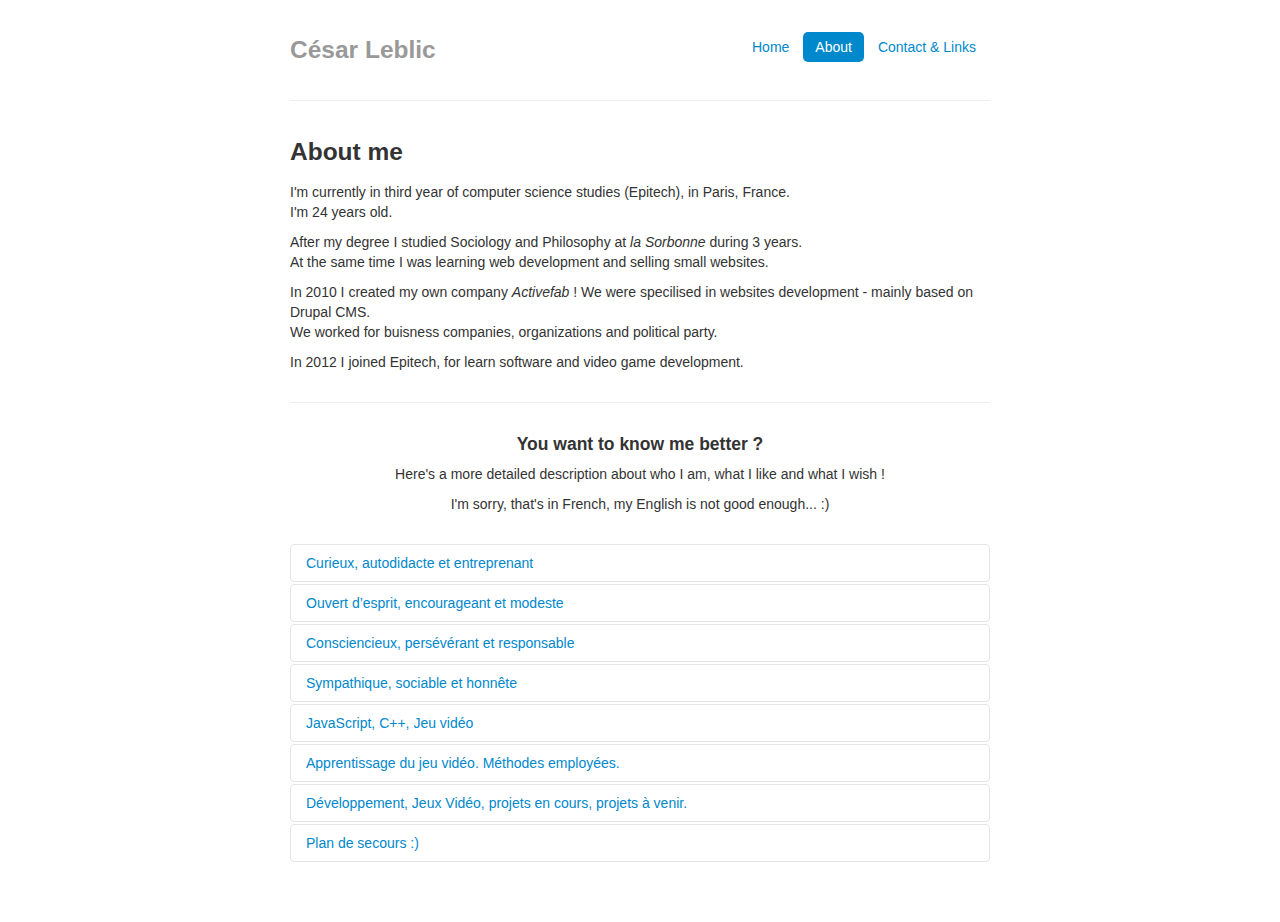
==== about.html @ ac2e1c24 "analytics added" ====
<!DOCTYPE html>
<!--[if lt IE 7]>      <html class="no-js lt-ie9 lt-ie8 lt-ie7"> <![endif]-->
<!--[if IE 7]>         <html class="no-js lt-ie9 lt-ie8"> <![endif]-->
<!--[if IE 8]>         <html class="no-js lt-ie9"> <![endif]-->
<!--[if gt IE 8]><!--> <html class="no-js"> <!--<![endif]-->
    <head>
        <meta charset="utf-8">
        <meta http-equiv="X-UA-Compatible" content="IE=edge,chrome=1">
        <title>César Leblic | about</title>
        <meta name="description" content="César Leblic, developer. Student at Epitech Paris. Specilizes in video game development.">
        <meta name="viewport" content="width=device-width">

        <link rel="stylesheet" href="css/bootstrap.min.css">
	<style type="text/css">
	  body {
          padding-top: 20px;
          padding-bottom: 40px;
	  }

	  /* Custom container */
	  .container-narrow {
          margin: 0 auto;
          max-width: 700px;
	  }
	  .container-narrow > hr {
  margin: 30px 0;
  }

  /* Main marketing message and sign up button */
  .jumbotron {
  margin: 60px 0;
  text-align: center;
  }
  .jumbotron h1 {
  font-size: 72px;
  line-height: 1;
  }
  .jumbotron .btn {
  font-size: 21px;
  padding: 14px 24px;
  }

  /* Supporting marketing content */
  .marketing {
  margin: 60px 0;
  }
  .marketing p + h4 {
  margin-top: 28px;
  }
</style>
<link rel="stylesheet" href="css/bootstrap-responsive.min.css">
<link rel="stylesheet" href="css/main.css">

<script src="js/vendor/modernizr-2.6.2-respond-1.1.0.min.js"></script>
</head>
<body>
        <!--[if lt IE 7]>
            <p class="chromeframe">You are using an <strong>outdated</strong> browser. Please <a href="http://browsehappy.com/">upgrade your browser</a> or <a href="http://www.google.com/chromeframe/?redirect=true">activate Google Chrome Frame</a> to improve your experience.</p>
        <![endif]-->

	<div class="container-narrow">

	  <div class="masthead">
            <ul class="nav nav-pills pull-right">
              <li><a href="./index.html">Home</a></li>
              <li class="active"><a href="about.html">About</a></li>
              <li><a href="./contact.html">Contact & Links</a></li>
            </ul>
            <h3 class="muted">César Leblic</h3>
	  </div>

	  <hr>

	  <div class="main">
            <article>
	      <header>
		<h3>About me</h3>
	      </header>
              <section>
		<p>
		  I'm currently in third year of computer science studies (Epitech), in Paris, France. <br/>
		  I'm 24 years old.
		</p>
		<p>
		  After my degree I studied Sociology and Philosophy at <i>la Sorbonne</i> during 3 years.<br/>
		  At the same time I was learning web development and selling small websites.
		</p>
		<p>
		  In 2010 I created my own company <i>Activefab</i> ! We were specilised in websites development - mainly based on Drupal CMS.<br/>
		  We worked for buisness companies, organizations and political party.
		</p>
		<p>
		  In 2012 I joined Epitech, for learn software and video game development.<br/>
		</p>
	      </section>
            </article>
	  </div>
	  <hr>
	  <div class="text-center">
	    <h4>You want to know me better ?</h4>
	    <p>Here's a more detailed description about who I am, what I like and what I wish !</p>
	    <p>I'm sorry, that's in French, my English is not good enough... :)</p>
	    <br/>
	  </div>
	  <div class="accordion">
	    <div class="accordion-group">
	      <div class="accordion-heading">
		<a class="accordion-toggle" data-toggle="collapse" data-parent="#accordion2" href="#collapseOne">
		  Curieux, autodidacte et entreprenant
		</a>
	      </div>
	      <div id="collapseOne" class="accordion-body collapse">
		<div class="accordion-inner">
		  <p>J'ai monté mon entreprise en septembre 2010, Activefab, une SARL spécialisée dans le développement web. Je m'étais auparavant formé au métier, en parallèle de mes études de philosophie à la Sorbonne.</p>
		  <p>J'ai acquis mon savoir-faire technique, commercial et rédactionnel de manière indépendante et au fil de mes expériences professionnelles.</p>
		  <p>Un peu moins de deux ans plus tard, j'ai décidé de renforcer ma formation technique en intégrant un cursus à l'Epitech, tout en continuant mon activité à temps partielle.</p>
		  <p>Ces différentes décisions s'inscrivent dans une dynamique autodidactique, motivée par une constante curiosité ainsi qu'un désir grandissant d'élargir mon champ de connaissance et mon savoir-faire.</p>
		  <p>Mon expérience professionnelle, en plus de m'introduire aux réalités du monde du travail, m'a permis d'acquérir une certaine constance dans mon activité ainsi qu’une grande rigueur et exigence personnelle.</p>
		  <p>D'un autre cote, l'Epitech a renforcé mes qualités techniques en apportant à mon savoir-faire, acquis jusque-là de manière autodidacte, les connaissances théoriques et méthodologiques nécessaires.</p>
		  <p>En parallèle de mes études et de mon activité professionnelle, je n'ai cessé de travailler à l'élaboration de projets personnels, gravitant principalement autour du développement de jeux vidéo, en puisant mon savoir dans divers ressources (livre, internet, Meetup...).</p>
		</div>
	      </div>
	    </div>

	    <div class="accordion-group">
	      <div class="accordion-heading">
		<a class="accordion-toggle" data-toggle="collapse" data-parent="#accordion2" href="#collapseTwo">
		  Ouvert d’esprit, encourageant et modeste
		</a>
	      </div>
	      <div id="collapseTwo" class="accordion-body collapse">
		<div class="accordion-inner">
		  <p>Mon éducation et mon origine sociale ont fait de moi une personne ouverte d’esprit, désireuse d'apprendre et d'apporter aux autres. Convaincu que la connaissance ne sert pas à être jalousement gardée, ou à flatter un ego, j’ai tout au long de ma scolarité, cherché à partager avec les autres étudiants, certains savoirs que j'avais pu acquérir, susceptibles de les intéresser. C’est pourquoi j'ai formé certain de mes camarades au JavaScript, partagé les codes sources de mes projets personnels, ou transmis certain de mes contrats de développement web à des étudiants désireux de se perfectionner en la matière.</p>
		  <p>À l’inverse je cherche constamment à apprendre des autres, et à m’entourer de personnes à la fois curieuses et partageuses. C’est pourquoi, par exemple, j'ai participé à l’activité de deux laboratoires de l'Epitech.</p>
		  <p>Plus jeune, pendant un an, de manière bénévole, j'ai fait du soutien scolaire auprès de collégiens et lycéens du quartier de la Goutte d’or. J’ai aussi participé à la création d’un Meetup réunissant les personnes intéressées dans le développement de jeu vidéo.</p>
		</div>
	      </div>
	    </div>

	    <div class="accordion-group">
	      <div class="accordion-heading">
		<a class="accordion-toggle" data-toggle="collapse" data-parent="#accordion3" href="#collapseThree">
		  Consciencieux, persévérant et responsable
		</a>
	      </div>
	      <div id="collapseThree" class="accordion-body collapse">
		<div class="accordion-inner">
		  <p>À travers des petits boulots d'étudiants (fleuriste, régisseur, postier), j'ai découvert et appris à endurer certaine contraintes du travail (horaires, physiques).</p>
		  <p>Plus tard, la création de mon entreprise, sa gestion, et mon activité au sein de cette dernière m’ont demandé de faire preuve d’une grande persévérance, ainsi que de déployer une grande énergie et force de travail.</p>
		  <p>Je n’ai depuis lors cessé de chercher à conserver ce dynamisme et cette endurance.</p>
		  <p>Cependant, ces traits de caractères peuvent parfois desservir le travail de groupe, ses différents membres n’adoptant pas nécessairement le même rythme, il a pu m’arriver de privilégier à certaines occasions la production à la concertation collective. Epitech me conduit constamment à travailler sur ce défaut et à m’adapter aux différentes méthodes et approches de mes collaborateurs.</p>
		</div>
	      </div>
	    </div>

	    <div class="accordion-group">
	      <div class="accordion-heading">
		<a class="accordion-toggle" data-toggle="collapse" data-parent="#accordion4" href="#collapseFour">
		  Sympathique, sociable et honnête
		</a>
	      </div>
	      <div id="collapseFour" class="accordion-body collapse">
		<div class="accordion-inner">
		  <p>Doué d’une certaine aisance relationnelle, et d’un goût de la discussion et de l’échange, j’aime entretenir avec mes collaborateurs une relation conviviale.</p>
		  <p>Ayant fondé mon entreprise avec un ami d’enfance, j'ai toujours considéré qu’il était nécessaire au maintien d’une atmosphère agréable, d’entretenir un climat de sympathie dans le cadre du travail.</p>
		  <p>D’autre part, j’accorde une place importante à l’honnêteté au sein des relations de travail. Cette dernière, à mon sens, est essentielle à la cohésion du groupe ainsi qu’à l’efficacité de ce dernier, car si la confiance est perdue entre les collaborateurs, la productivité risque de s’en trouvé entachée.</p>
		  <p>Ce souci d’honnêteté peut parfois introduire certaines frictions dans le travail de groupe. En effet, il m’est difficile d’organiser le déroulement d’un projet si j’ai perdu toute confiance en mes binômes. Encore une fois, le cursus d'Epitech nous amenant à collaborer avec toute sorte d’étudiant, à l’honnêteté variable, me permet de travailler sur ce point.</p>
		</div>
	      </div>
	    </div>

	    <div class="accordion-group">
	      <div class="accordion-heading">
		<a class="accordion-toggle" data-toggle="collapse" data-parent="#accordion5" href="#collapseFive">
		  JavaScript, C++, Jeu vidéo
		</a>
	      </div>
	      <div id="collapseFive" class="accordion-body collapse">
		<div class="accordion-inner">
		  <p>J’ai durant mon activité professionnelle, et tout au long de mes études, beaucoup travaillé à une meilleure maîtrise du JavaScript. Principalement du côté front-end, et orienté vers le jeu vidéo 2d.</p>
		    <p>À la suite de la piscine C++ (3 semaines intensives de découverte du langage) en deuxième année, je me suis intéressé au développement de jeux vidéo en C++, en parallèle du cursus obligatoire. Ce travail a donné lieu à de modestes prototypes et m’a permis de découvrir de multiples aspects du langage, ainsi que de nouvelles approches architecturales du jeu vidéo.</p>
		    <p>Le développement de jeu vidéo constitue en effet une des facettes de l’informatique que j'affectionne le plus. Cela pour plusieurs raisons, parmi lesquelles, la richesse des problématiques de développement soulevées par l’exercice et la complexité de l'architecture.</p>
		    <p>N’ayant pas suivi de cursus scientifique et Epitech n’insistant pas dans son programme sur ce point, l’algorithmie est un des aspects du développement que je maîtrise le moins. C’est pourquoi j’ai décidé de suivre le cours dispensé par l’université de Princeton d’introduction à l’algorithmie sur Coursera.</p>
		    <p>Je souhaite continuer à me perfectionner dans le développement de jeux, et peut-être, à terme, si l’occasion se présente – ce que j’espère – orienter ma carrière dans cette direction. Ce n’est pas tant le goût du jeu qui alimente ma motivation mais plutôt la multitude d’aspects techniques que cette discipline regroupe.</p>
		    <p>Pour me perfectionner au maximum dans cette voie, je compte poursuivre mes expériences personnelles en la matière, et continuer à chercher autour de moi des étudiants qui partageraient la même envie et la même motivation. C’est pourquoi je pense aussi orienter mon projet de fin d’année de Tek3 dans cette direction – à condition, encore une fois, de rencontrer de personnes avec qui m’associer.</p>
		</div>
	      </div>
	    </div>

	    <div class="accordion-group">
	      <div class="accordion-heading">
		<a class="accordion-toggle" data-toggle="collapse" data-parent="#accordion6" href="#collapseSix">
		  Apprentissage du jeu vidéo. Méthodes employées.
		</a>
	      </div>
	      <div id="collapseSix" class="accordion-body collapse">
		<div class="accordion-inner">
		  <p>Mon apprentissage du développement de jeu vidéo a jusqu’à maintenant gravité autour de 2 grands axes :</p>
		  <ul>
		    <li>Utilisation très restreinte de bibliothèques, framework ou WYSIWYG.</li>
		    <li>Méthode de travail itérative.</li>
		  </ul>
		  <p>Ces choix, certainement contestables sur différents points, se justifies pour plusieurs raisons.</p>
		  <p>J’ai personnellement décidé de limiter l’utilisation de bibliothèque externe, pour me concentrer sur l’architecture et les mécaniques propres aux jeux vidéo.</p>
		  <p>Il m’a souvent été reproché de ne pas utiliser des logiciels tels que Unity, qui facilitent, il est vrai le développement, et permettent de réaliser de très bon produits rapidement. Cependant, les facilites qu’amènent ce type de solution empêchent parfois, à mon sens, la découverte de certaines mécaniques essentielles au jeu vidéo.</p>
		  <p>Pour en citer quelques une : assets managers, object culling / viewport, collision grid / quadtree / octree, scene managers, GUI...</p>
		  <p>Bien évidemment, j'applique ce principe à mes projets personnels et dans le cadre de ma formation. Je suis tout a fait conscient que la situation n’est pas la même pour des logiciels complexes et professionnels.</p>
		  <p>J’entends par méthode itérative, un principe extrêmement simple, qui pourrait se décomposer en 3 temps :</p>
		  <ul>
		    <li>
		      <p>Définition des objectifs, réflexion et documentation.</p>
		      <p>Tout d’abord, définir certains objectifs précis et se renseigner (internet, livre, collaborateurs...) sur les manières de les implémenter. Sélectionner celle qui nous semble la plus appropriée et que l’on a un minimum compris.</p>
		    </li>
		    <li><p>L’implémentation.</p>
		      <p>Tenter d’appliquer l’approche choisie.</p>
		      <p>Souvent beaucoup de problèmes en sortirons ; essayer de les recoudre et de terminer une première version plus ou moins fonctionnelle.</p>
		    </li>
		    <li><p>Le constat.</p>
		      <p>Tirer différentes conclusions de l’étape précédente : les problèmes rencontres, les dysfonctionnements, les améliorations possibles, les impasses.</p>
		    </li>
		    <p>Ces trois étapes se déroulent sur un cycle relativement court (environ une semaine), et se succèdent.</p>
		    <p>Cette approche, à mon sens, réuni plusieurs atouts. Elle permet d’une part de décomplexer l’approche du développeur vis-à-vis de son travail. En effet, développer un jeu vidéo, peut-être à première vue assez effrayant pour un débutant comme moi : il y a énormément de points à prendre en considérations, et certains seront inévitablement oubliés ou poserons problème. Ce qui aboutit très vite sur un échec.</p>
		    <p>Or en fixant des objectifs précis, une méthode et un temps limité, le développeur est assuré de ne pas s’enliser dans un projet trop vaste et sans fin.</p>
		    <p>Cette approche permet aussi d’apprendre par l’expérience.</p>
		</div>
	      </div>
	    </div>

	    <div class="accordion-group">
	      <div class="accordion-heading">
		<a class="accordion-toggle" data-toggle="collapse" data-parent="#accordion7" href="#collapseSeven">
		  Développement, Jeux Vidéo, projets en cours, projets à venir.
		</a>
	      </div>
	      <div id="collapseSeven" class="accordion-body collapse">
		<div class="accordion-inner">
		  <p>Je travaille actuellement sur plusieurs petits projets dans le but de m’améliorer dans certains domaines, ou de découvrir certains aspects de la programmation qui me sont inédits.</p>
		  <p>L’architecture étant une facette de la programmation qui m’intéresse le plus, et d’autre part, cette dernière n’étant malheureusement pas, à ma connaissance, mis en avant dans le programme d'Epitech; je consacre une partie de mon temps a cette dernière.</p>
		  <p>Pour cela, j’expérimente certains schémas de construction à travers la réalisation d’un Tetris et d’un Binding of Isaac like.</p>
		  <p>Cela peut paraître maigre mais il me semble que ces jeux contiennent certaines mécaniques fondamentales intéressantes à traiter (Scène, GUI, Component based entity Vs classical inheritance, sérialisation, …).</p>
		  <p>Encore une fois j’utilise une méthode itérative pour la réalisation de ces projets en tentant d’apprendre de chacune des tentatives ou améliorations possibles, et en les impactant sur les différents jeux. Le but n’étant pas d’arriver à un produit fini mais d’accumuler une plus grande expérience.</p>
		  <p>N’ayant que très peu travaillé avec la 3D, j’ai prévus, en association avec un autre étudiant, de réaliser une série d’expériences en OpenGL aux mois de juillet et d’août.</p>
		  <p>Le programme demande encore à être définit plus clairement. Le projet consiste à s’intéresser aux mondes ouverts en 3 dimensions. Nous avons pour le moment distingué plusieurs étapes d’expérimentation parmi lesquelles :</p>
		  <ul>
		    <li>Streaming du monde</li>
		    <li>Object culling</li>
		    <li>3D sound & sound culling</li>
		    <li>Conservation du monde et évolution de certaine de ses composantes dans le temps et dans l’espace.</li>
		  </ul>
		  <p>Encore une fois les objectifs ne sont pour le moment pas totalement définis.</p>
		  <p>Désireux d’une part de mettre un pied dans l’open source et affectionnant particulièrement le jeu 2D, j’ai commencé à me pencher sur le développement d’une implémentation de Spriter en Allegro 5. Spriter est un WYSIWYG permettant de configurer des animations 2D et de les exporter au format XML.</p>
		</div>
	      </div>
	    </div>

	    <div class="accordion-group">
	      <div class="accordion-heading">
		<a class="accordion-toggle" data-toggle="collapse" data-parent="#accordion8" href="#collapseHeight">
		  Plan de secours  :)
		</a>
	      </div>
	      <div id="collapseHeight" class="accordion-body collapse">
		<div class="accordion-inner">
		  <p>En parallèle de ce travail, je continue de me perfectionner dans le développement web, qui était mon activité professionnelle, de manière à pouvoir me réorienter en cas d’échec dans le domaine du jeu vidéo. C’est pourquoi je m’efforce de réaliser quelques projets personnels ou professionnels en NodeJs et Ruby on Rails.</p>
		</div>
	      </div>
	    </div>

	  </div>
	</div> <!-- /container -->

        <!-- <\!-- This code is taken from http://twitter.github.com/bootstrap/examples/hero.html -\-> -->
        <!-- <div class="container-narrow"> -->
        <!--   <div class="navbar navbar-inverse navbar-fixed-top"> -->
        <!--     <div class="navbar-inner"> -->
        <!--       <div class="container-narrow"> -->
        <!--         <a class="btn btn-navbar" data-toggle="collapse" data-target=".nav-collapse"> -->
        <!--           <span class="icon-bar"></span> -->
        <!--           <span class="icon-bar"></span> -->
        <!--           <span class="icon-bar"></span> -->
        <!--         </a> -->
        <!--         <a class="brand" href="#">César Leblic</a><span class="subbrand"> - computer science student, specialized in Video Game development</span> -->
        <!--       </div> -->
        <!--     </div> -->
        <!--   </div> -->
        <!--   <\!-- Main hero unit for a primary marketing message or call to action -\-> -->
	<!--   <div class="message-alert text-center"> -->
	<!--     <p>Hey !!! I'm looking for a part-time job in video game development from septembre 2013 to April 2014 !</p> -->
	<!--   </div> -->
        <!--   <div> -->
	<!--     <p class="lead text-center">I'm <b>César Leblic</b>, currently in third year of computer science studies at Epitech Paris.</p> -->
        <!--   </div> -->
        <!--   <\!-- Example row of columns -\-> -->
	<!--   <hr> -->
        <!--   <div class="jumbotron"> -->
	<!--     <h3>About me</h3> -->
	<!--     <p> -->
	<!--       I'm currently in third year of computer science studies (Epitech), in Paris, France. <br/> -->
	<!-- 	I'm 24 years old. -->
	<!--       </p> -->
	<!--       <p> -->
	<!-- 	After my degree I studied Sociology and Philosophy at <i>la Sorbonne</i> during 3 years.<br/> -->
	<!-- 	At the same time I was learning web development and selling small websites. -->
	<!--       </p> -->
	<!--       <p> -->
	<!-- 	In 2010 I created my own company <i>Activefab</i> ! We were specilised in websites development - mainly based on Drupal CMS.<br/> -->
	<!-- 	We worked for buisness companies, organizations and political party. -->
	<!--       </p> -->
        <!--     </div> -->

        <!--     <hr> -->

        <!--     <footer> -->
        <!--       <p>&copy; Company 2012</p> -->
        <!--     </footer> -->

	<!--   </div> <\!-- /container -\-> -->

	  <script src="//ajax.googleapis.com/ajax/libs/jquery/1.9.1/jquery.min.js"></script>
	  <script>window.jQuery || document.write('<script src="js/vendor/jquery-1.9.1.min.js"><\/script>')</script>

	    <script src="js/vendor/bootstrap.min.js"></script>

	    <script src="js/main.js"></script>

	    <script>
	      (function(i,s,o,g,r,a,m){i['GoogleAnalyticsObject']=r;i[r]=i[r]||function(){
	      (i[r].q=i[r].q||[]).push(arguments)},i[r].l=1*new Date();a=s.createElement(o),
	      m=s.getElementsByTagName(o)[0];a.async=1;a.src=g;m.parentNode.insertBefore(a,m)
	      })(window,document,'script','//www.google-analytics.com/analytics.js','ga');

	      ga('create', 'UA-41577809-1', 'cesar-leblic.com');
	      ga('send', 'pageview');

	    </script>
    </body>
</html>
---- css/main.css ----
/* ==========================================================================
   Author's custom styles
   ========================================================================== */
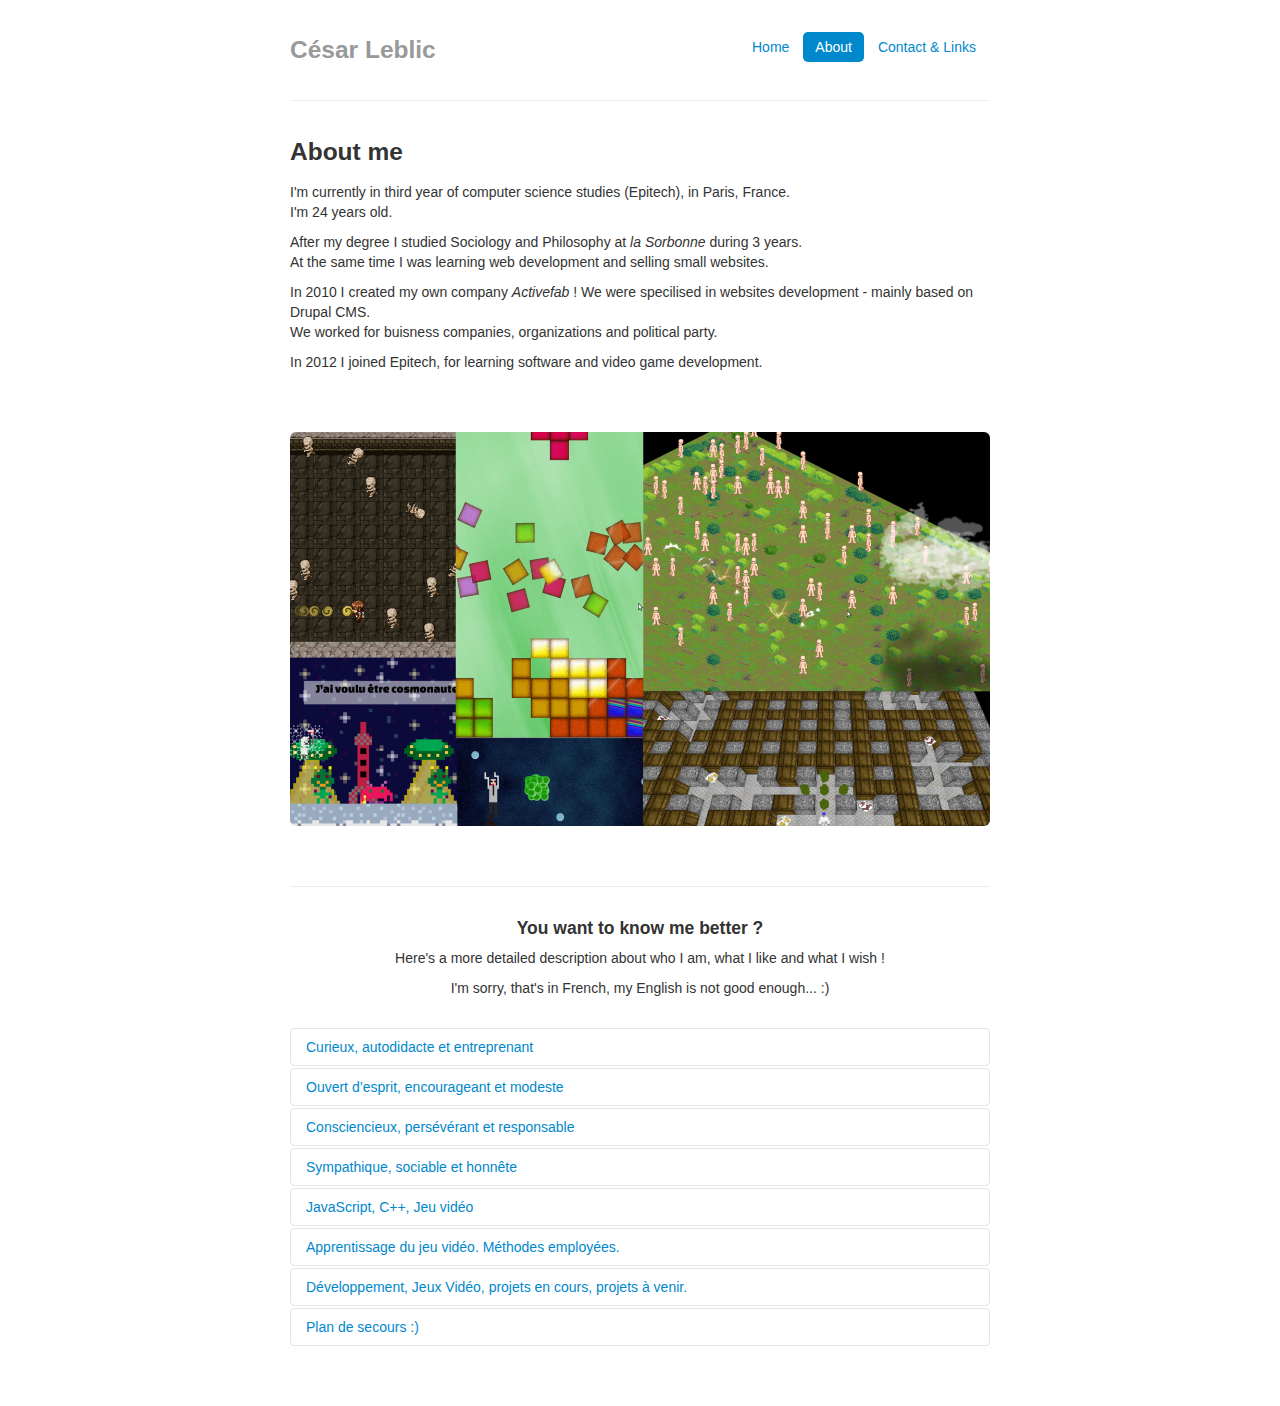
==== commit 1c7db976: "snapshot added" ====
--- a/about.html
+++ b/about.html
@@ -90,10 +90,13 @@
 		  We worked for buisness companies, organizations and political party.
 		</p>
 		<p>
-		  In 2012 I joined Epitech, for learn software and video game development.<br/>
+		  In 2012 I joined Epitech, for learning software and video game development.<br/>
 		</p>
 	      </section>
             </article>
+	  </div>
+	  <div class="jumbotron">
+	    <img src="img/snap.png" class="img-rounded">
 	  </div>
 	  <hr>
 	  <div class="text-center">
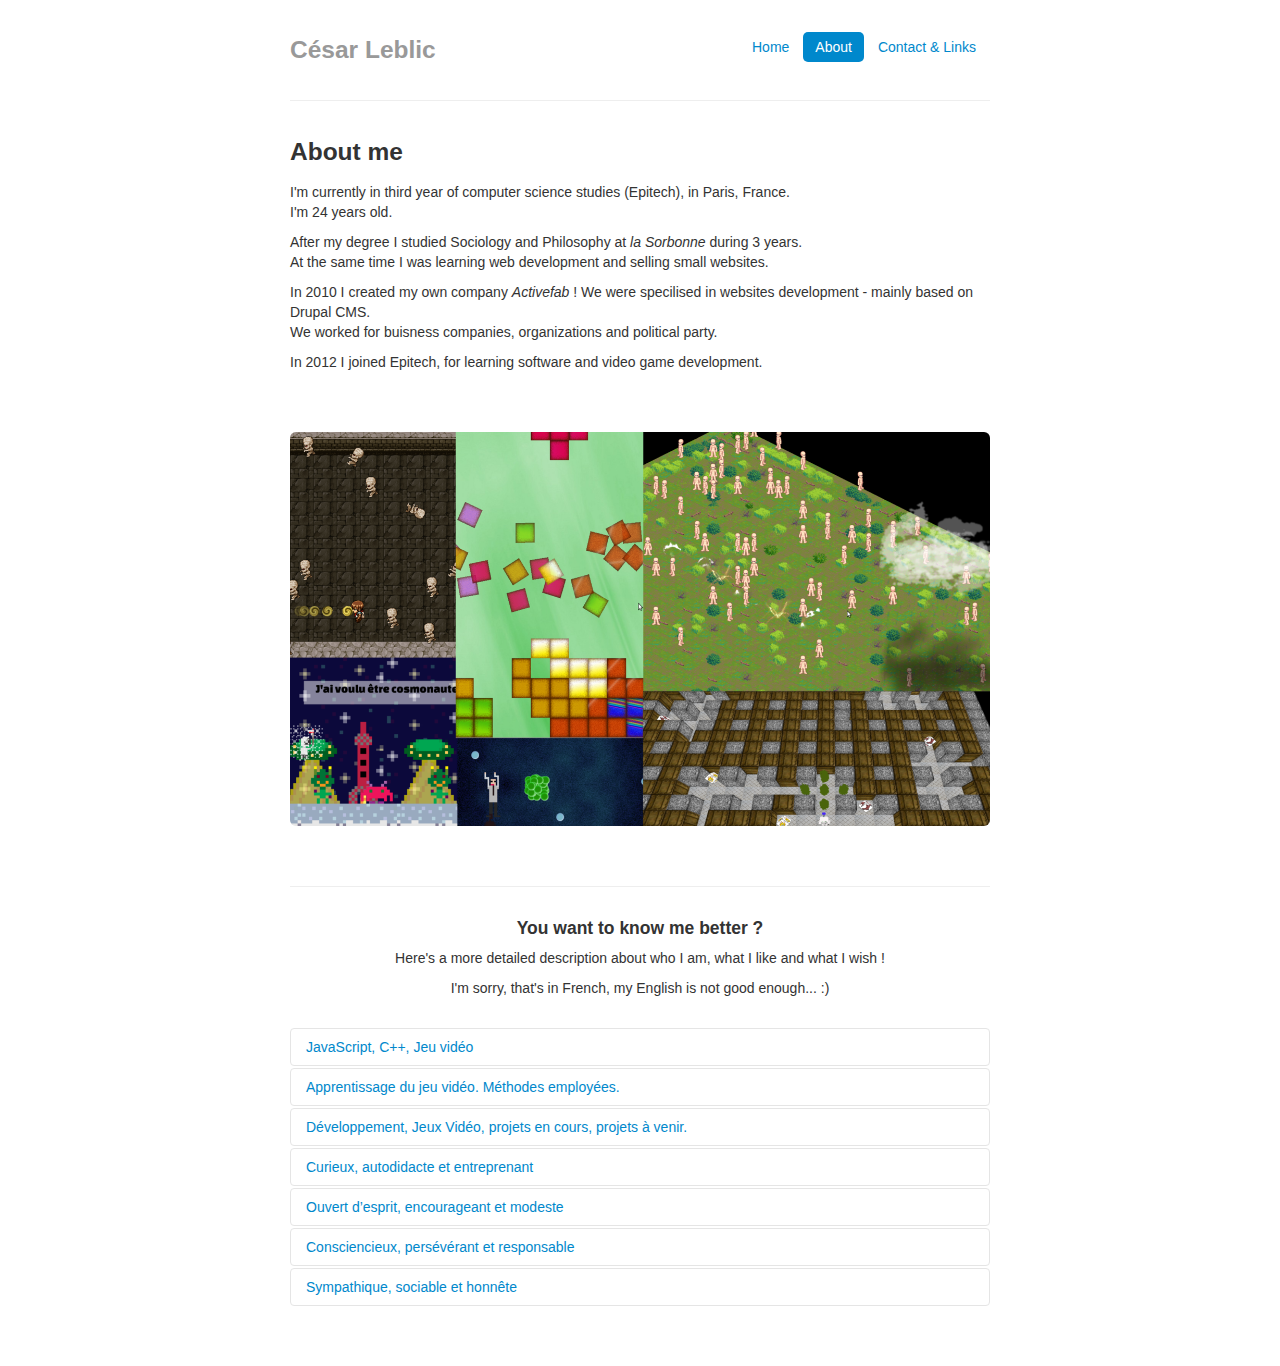
==== commit d61eac91: "corrections" ====
--- a/about.html
+++ b/about.html
@@ -106,71 +106,6 @@
 	    <br/>
 	  </div>
 	  <div class="accordion">
-	    <div class="accordion-group">
-	      <div class="accordion-heading">
-		<a class="accordion-toggle" data-toggle="collapse" data-parent="#accordion2" href="#collapseOne">
-		  Curieux, autodidacte et entreprenant
-		</a>
-	      </div>
-	      <div id="collapseOne" class="accordion-body collapse">
-		<div class="accordion-inner">
-		  <p>J'ai monté mon entreprise en septembre 2010, Activefab, une SARL spécialisée dans le développement web. Je m'étais auparavant formé au métier, en parallèle de mes études de philosophie à la Sorbonne.</p>
-		  <p>J'ai acquis mon savoir-faire technique, commercial et rédactionnel de manière indépendante et au fil de mes expériences professionnelles.</p>
-		  <p>Un peu moins de deux ans plus tard, j'ai décidé de renforcer ma formation technique en intégrant un cursus à l'Epitech, tout en continuant mon activité à temps partielle.</p>
-		  <p>Ces différentes décisions s'inscrivent dans une dynamique autodidactique, motivée par une constante curiosité ainsi qu'un désir grandissant d'élargir mon champ de connaissance et mon savoir-faire.</p>
-		  <p>Mon expérience professionnelle, en plus de m'introduire aux réalités du monde du travail, m'a permis d'acquérir une certaine constance dans mon activité ainsi qu’une grande rigueur et exigence personnelle.</p>
-		  <p>D'un autre cote, l'Epitech a renforcé mes qualités techniques en apportant à mon savoir-faire, acquis jusque-là de manière autodidacte, les connaissances théoriques et méthodologiques nécessaires.</p>
-		  <p>En parallèle de mes études et de mon activité professionnelle, je n'ai cessé de travailler à l'élaboration de projets personnels, gravitant principalement autour du développement de jeux vidéo, en puisant mon savoir dans divers ressources (livre, internet, Meetup...).</p>
-		</div>
-	      </div>
-	    </div>
-
-	    <div class="accordion-group">
-	      <div class="accordion-heading">
-		<a class="accordion-toggle" data-toggle="collapse" data-parent="#accordion2" href="#collapseTwo">
-		  Ouvert d’esprit, encourageant et modeste
-		</a>
-	      </div>
-	      <div id="collapseTwo" class="accordion-body collapse">
-		<div class="accordion-inner">
-		  <p>Mon éducation et mon origine sociale ont fait de moi une personne ouverte d’esprit, désireuse d'apprendre et d'apporter aux autres. Convaincu que la connaissance ne sert pas à être jalousement gardée, ou à flatter un ego, j’ai tout au long de ma scolarité, cherché à partager avec les autres étudiants, certains savoirs que j'avais pu acquérir, susceptibles de les intéresser. C’est pourquoi j'ai formé certain de mes camarades au JavaScript, partagé les codes sources de mes projets personnels, ou transmis certain de mes contrats de développement web à des étudiants désireux de se perfectionner en la matière.</p>
-		  <p>À l’inverse je cherche constamment à apprendre des autres, et à m’entourer de personnes à la fois curieuses et partageuses. C’est pourquoi, par exemple, j'ai participé à l’activité de deux laboratoires de l'Epitech.</p>
-		  <p>Plus jeune, pendant un an, de manière bénévole, j'ai fait du soutien scolaire auprès de collégiens et lycéens du quartier de la Goutte d’or. J’ai aussi participé à la création d’un Meetup réunissant les personnes intéressées dans le développement de jeu vidéo.</p>
-		</div>
-	      </div>
-	    </div>
-
-	    <div class="accordion-group">
-	      <div class="accordion-heading">
-		<a class="accordion-toggle" data-toggle="collapse" data-parent="#accordion3" href="#collapseThree">
-		  Consciencieux, persévérant et responsable
-		</a>
-	      </div>
-	      <div id="collapseThree" class="accordion-body collapse">
-		<div class="accordion-inner">
-		  <p>À travers des petits boulots d'étudiants (fleuriste, régisseur, postier), j'ai découvert et appris à endurer certaine contraintes du travail (horaires, physiques).</p>
-		  <p>Plus tard, la création de mon entreprise, sa gestion, et mon activité au sein de cette dernière m’ont demandé de faire preuve d’une grande persévérance, ainsi que de déployer une grande énergie et force de travail.</p>
-		  <p>Je n’ai depuis lors cessé de chercher à conserver ce dynamisme et cette endurance.</p>
-		  <p>Cependant, ces traits de caractères peuvent parfois desservir le travail de groupe, ses différents membres n’adoptant pas nécessairement le même rythme, il a pu m’arriver de privilégier à certaines occasions la production à la concertation collective. Epitech me conduit constamment à travailler sur ce défaut et à m’adapter aux différentes méthodes et approches de mes collaborateurs.</p>
-		</div>
-	      </div>
-	    </div>
-
-	    <div class="accordion-group">
-	      <div class="accordion-heading">
-		<a class="accordion-toggle" data-toggle="collapse" data-parent="#accordion4" href="#collapseFour">
-		  Sympathique, sociable et honnête
-		</a>
-	      </div>
-	      <div id="collapseFour" class="accordion-body collapse">
-		<div class="accordion-inner">
-		  <p>Doué d’une certaine aisance relationnelle, et d’un goût de la discussion et de l’échange, j’aime entretenir avec mes collaborateurs une relation conviviale.</p>
-		  <p>Ayant fondé mon entreprise avec un ami d’enfance, j'ai toujours considéré qu’il était nécessaire au maintien d’une atmosphère agréable, d’entretenir un climat de sympathie dans le cadre du travail.</p>
-		  <p>D’autre part, j’accorde une place importante à l’honnêteté au sein des relations de travail. Cette dernière, à mon sens, est essentielle à la cohésion du groupe ainsi qu’à l’efficacité de ce dernier, car si la confiance est perdue entre les collaborateurs, la productivité risque de s’en trouvé entachée.</p>
-		  <p>Ce souci d’honnêteté peut parfois introduire certaines frictions dans le travail de groupe. En effet, il m’est difficile d’organiser le déroulement d’un projet si j’ai perdu toute confiance en mes binômes. Encore une fois, le cursus d'Epitech nous amenant à collaborer avec toute sorte d’étudiant, à l’honnêteté variable, me permet de travailler sur ce point.</p>
-		</div>
-	      </div>
-	    </div>
 
 	    <div class="accordion-group">
 	      <div class="accordion-heading">
@@ -184,7 +119,7 @@
 		    <p>À la suite de la piscine C++ (3 semaines intensives de découverte du langage) en deuxième année, je me suis intéressé au développement de jeux vidéo en C++, en parallèle du cursus obligatoire. Ce travail a donné lieu à de modestes prototypes et m’a permis de découvrir de multiples aspects du langage, ainsi que de nouvelles approches architecturales du jeu vidéo.</p>
 		    <p>Le développement de jeu vidéo constitue en effet une des facettes de l’informatique que j'affectionne le plus. Cela pour plusieurs raisons, parmi lesquelles, la richesse des problématiques de développement soulevées par l’exercice et la complexité de l'architecture.</p>
 		    <p>N’ayant pas suivi de cursus scientifique et Epitech n’insistant pas dans son programme sur ce point, l’algorithmie est un des aspects du développement que je maîtrise le moins. C’est pourquoi j’ai décidé de suivre le cours dispensé par l’université de Princeton d’introduction à l’algorithmie sur Coursera.</p>
-		    <p>Je souhaite continuer à me perfectionner dans le développement de jeux, et peut-être, à terme, si l’occasion se présente – ce que j’espère – orienter ma carrière dans cette direction. Ce n’est pas tant le goût du jeu qui alimente ma motivation mais plutôt la multitude d’aspects techniques que cette discipline regroupe.</p>
+		    <p>Je souhaite continuer à me perfectionner dans le développement de jeux, et orienter ma carrière dans cette direction.<br/>Ce n’est pas tant le goût du jeu qui alimente ma motivation mais plutôt la multitude d’aspects techniques que cette discipline regroupe.</p>
 		    <p>Pour me perfectionner au maximum dans cette voie, je compte poursuivre mes expériences personnelles en la matière, et continuer à chercher autour de moi des étudiants qui partageraient la même envie et la même motivation. C’est pourquoi je pense aussi orienter mon projet de fin d’année de Tek3 dans cette direction – à condition, encore une fois, de rencontrer de personnes avec qui m’associer.</p>
 		</div>
 	      </div>
@@ -203,9 +138,9 @@
 		    <li>Utilisation très restreinte de bibliothèques, framework ou WYSIWYG.</li>
 		    <li>Méthode de travail itérative.</li>
 		  </ul>
-		  <p>Ces choix, certainement contestables sur différents points, se justifies pour plusieurs raisons.</p>
+		  <p>Ces choix, certainement contestables sur différents points, se justifient pour plusieurs raisons.</p>
 		  <p>J’ai personnellement décidé de limiter l’utilisation de bibliothèque externe, pour me concentrer sur l’architecture et les mécaniques propres aux jeux vidéo.</p>
-		  <p>Il m’a souvent été reproché de ne pas utiliser des logiciels tels que Unity, qui facilitent, il est vrai le développement, et permettent de réaliser de très bon produits rapidement. Cependant, les facilites qu’amènent ce type de solution empêchent parfois, à mon sens, la découverte de certaines mécaniques essentielles au jeu vidéo.</p>
+		  <p>Il m’a souvent été reproché de ne pas utiliser des logiciels tels que Unity, qui facilitent, il est vrai le développement, et permettent de réaliser de très bon produits rapidement. Cependant, les facilitées qu’amènent ce type de solution empêchent parfois, à mon sens, la découverte de certaines mécaniques essentielles au jeu vidéo.</p>
 		  <p>Pour en citer quelques une : assets managers, object culling / viewport, collision grid / quadtree / octree, scene managers, GUI...</p>
 		  <p>Bien évidemment, j'applique ce principe à mes projets personnels et dans le cadre de ma formation. Je suis tout a fait conscient que la situation n’est pas la même pour des logiciels complexes et professionnels.</p>
 		  <p>J’entends par méthode itérative, un principe extrêmement simple, qui pourrait se décomposer en 3 temps :</p>
@@ -216,10 +151,10 @@
 		    </li>
 		    <li><p>L’implémentation.</p>
 		      <p>Tenter d’appliquer l’approche choisie.</p>
-		      <p>Souvent beaucoup de problèmes en sortirons ; essayer de les recoudre et de terminer une première version plus ou moins fonctionnelle.</p>
+		      <p>Souvent beaucoup de problèmes en sortirons ; essayer de les résoudre et de terminer une première version plus ou moins fonctionnelle.</p>
 		    </li>
 		    <li><p>Le constat.</p>
-		      <p>Tirer différentes conclusions de l’étape précédente : les problèmes rencontres, les dysfonctionnements, les améliorations possibles, les impasses.</p>
+		      <p>Tirer différentes conclusions de l’étape précédente : les problèmes rencontrés, les dysfonctionnements, les améliorations possibles, les impasses.</p>
 		    </li>
 		    <p>Ces trois étapes se déroulent sur un cycle relativement court (environ une semaine), et se succèdent.</p>
 		    <p>Cette approche, à mon sens, réuni plusieurs atouts. Elle permet d’une part de décomplexer l’approche du développeur vis-à-vis de son travail. En effet, développer un jeu vidéo, peut-être à première vue assez effrayant pour un débutant comme moi : il y a énormément de points à prendre en considérations, et certains seront inévitablement oubliés ou poserons problème. Ce qui aboutit très vite sur un échec.</p>
@@ -258,16 +193,83 @@
 
 	    <div class="accordion-group">
 	      <div class="accordion-heading">
-		<a class="accordion-toggle" data-toggle="collapse" data-parent="#accordion8" href="#collapseHeight">
-		  Plan de secours  :)
-		</a>
-	      </div>
-	      <div id="collapseHeight" class="accordion-body collapse">
-		<div class="accordion-inner">
-		  <p>En parallèle de ce travail, je continue de me perfectionner dans le développement web, qui était mon activité professionnelle, de manière à pouvoir me réorienter en cas d’échec dans le domaine du jeu vidéo. C’est pourquoi je m’efforce de réaliser quelques projets personnels ou professionnels en NodeJs et Ruby on Rails.</p>
-		</div>
-	      </div>
-	    </div>
+		<a class="accordion-toggle" data-toggle="collapse" data-parent="#accordion2" href="#collapseOne">
+		  Curieux, autodidacte et entreprenant
+		</a>
+	      </div>
+	      <div id="collapseOne" class="accordion-body collapse">
+		<div class="accordion-inner">
+		  <p>J'ai monté mon entreprise en septembre 2010, Activefab, une SARL spécialisée dans le développement web. Je m'étais auparavant formé au métier, en parallèle de mes études de philosophie à la Sorbonne.</p>
+		  <p>J'ai acquis mon savoir-faire technique, commercial et rédactionnel de manière indépendante et au fil de mes expériences professionnelles.</p>
+		  <p>Un peu moins de deux ans plus tard, j'ai décidé de renforcer ma formation technique en intégrant un cursus à l'Epitech, tout en continuant mon activité à temps partielle.</p>
+		  <p>Ces différentes décisions s'inscrivent dans une dynamique autodidactique, motivée par une constante curiosité ainsi qu'un désir grandissant d'élargir mon champ de connaissance et mon savoir-faire.</p>
+		  <p>Mon expérience professionnelle, en plus de m'introduire aux réalités du monde du travail, m'a permis d'acquérir une certaine constance dans mon activité ainsi qu’une grande rigueur et exigence personnelle.</p>
+		  <p>D'un autre cote, l'Epitech a renforcé mes qualités techniques en apportant à mon savoir-faire, acquis jusque-là de manière autodidacte, les connaissances théoriques et méthodologiques nécessaires.</p>
+		  <p>En parallèle de mes études et de mon activité professionnelle, je n'ai cessé de travailler à l'élaboration de projets personnels, gravitant principalement autour du développement de jeux vidéo, en puisant mon savoir dans divers ressources (livre, internet, Meetup...).</p>
+		</div>
+	      </div>
+	    </div>
+
+	    <div class="accordion-group">
+	      <div class="accordion-heading">
+		<a class="accordion-toggle" data-toggle="collapse" data-parent="#accordion2" href="#collapseTwo">
+		  Ouvert d’esprit, encourageant et modeste
+		</a>
+	      </div>
+	      <div id="collapseTwo" class="accordion-body collapse">
+		<div class="accordion-inner">
+		  <p>Mon éducation et mon origine sociale ont fait de moi une personne ouverte d’esprit, désireuse d'apprendre et d'apporter aux autres. Convaincu que la connaissance ne sert pas à être jalousement gardée, ou à flatter un ego, j’ai tout au long de ma scolarité, cherché à partager avec les autres étudiants, certains savoirs que j'avais pu acquérir, susceptibles de les intéresser. C’est pourquoi j'ai formé certain de mes camarades au JavaScript, au développement Web et partagé les codes sources de mes projets personnels.</p>
+		  <p>À l’inverse je cherche constamment à apprendre des autres, et à m’entourer de personnes à la fois curieuses et partageuses. C’est pourquoi, par exemple, j'ai participé à l’activité de deux laboratoires de l'Epitech.</p>
+		  <p>Plus jeune, pendant un an, de manière bénévole, j'ai fait du soutien scolaire auprès de collégiens et lycéens du quartier de la Goutte d’or. J’ai aussi participé à la création d’un Meetup sur Paris réunissant les personnes intéressées dans le développement de jeu vidéo.</p>
+		</div>
+	      </div>
+	    </div>
+
+	    <div class="accordion-group">
+	      <div class="accordion-heading">
+		<a class="accordion-toggle" data-toggle="collapse" data-parent="#accordion3" href="#collapseThree">
+		  Consciencieux, persévérant et responsable
+		</a>
+	      </div>
+	      <div id="collapseThree" class="accordion-body collapse">
+		<div class="accordion-inner">
+		  <p>À travers des petits boulots d'étudiants (fleuriste, régisseur, postier), j'ai découvert et appris à endurer certaines contraintes du travail (horaires, physiques).</p>
+		  <p>Plus tard, la création de mon entreprise, sa gestion, et mon activité au sein de cette dernière m’ont demandé de faire preuve d’une grande persévérance, ainsi que de déployer une grande énergie et force de travail.</p>
+		  <p>Je n’ai depuis lors cessé de chercher à conserver ce dynamisme et cette endurance.</p>
+		  <p>Cependant, ces traits de caractères peuvent parfois desservir le travail de groupe, ses différents membres n’adoptant pas nécessairement le même rythme, il a pu m’arriver de privilégier à certaines occasions la production à la concertation collective. Epitech me conduit constamment à travailler sur ce défaut et à m’adapter aux différentes méthodes et approches de mes collaborateurs.</p>
+		</div>
+	      </div>
+	    </div>
+
+	    <div class="accordion-group">
+	      <div class="accordion-heading">
+		<a class="accordion-toggle" data-toggle="collapse" data-parent="#accordion4" href="#collapseFour">
+		  Sympathique, sociable et honnête
+		</a>
+	      </div>
+	      <div id="collapseFour" class="accordion-body collapse">
+		<div class="accordion-inner">
+		  <p>Doué d’une certaine aisance relationnelle, et d’un goût de la discussion et de l’échange, j’aime entretenir avec mes collaborateurs une relation conviviale.</p>
+		  <p>Ayant fondé mon entreprise avec un ami d’enfance, j'ai toujours considéré qu’il était nécessaire au maintien d’une atmosphère agréable, d’entretenir un climat de sympathie dans le cadre du travail.</p>
+		  <p>D’autre part, j’accorde une place importante à l’honnêteté au sein des relations de travail. Cette dernière, à mon sens, est essentielle à la cohésion du groupe ainsi qu’à l’efficacité de ce dernier, car si la confiance est perdue entre les collaborateurs, la productivité risque de s’en trouvé entachée.</p>
+		  <p>Ce souci d’honnêteté peut parfois introduire certaines frictions dans le travail de groupe. En effet, il m’est difficile d’organiser le déroulement d’un projet si j’ai perdu toute confiance en mes binômes. Encore une fois, le cursus d'Epitech nous amenant à collaborer avec toute sorte d’étudiant, à l’honnêteté variable, me permet de travailler sur ce point.</p>
+		</div>
+	      </div>
+	    </div>
+
+
+	    <!-- <div class="accordion-group"> -->
+	    <!--   <div class="accordion-heading"> -->
+	    <!-- 	<a class="accordion-toggle" data-toggle="collapse" data-parent="#accordion8" href="#collapseHeight"> -->
+	    <!-- 	  Plan de secours  :) -->
+	    <!-- 	</a> -->
+	    <!--   </div> -->
+	    <!--   <div id="collapseHeight" class="accordion-body collapse"> -->
+	    <!-- 	<div class="accordion-inner"> -->
+	    <!-- 	  <p>En parallèle de ce travail, je continue de me perfectionner dans le développement web, qui était mon activité professionnelle, de manière à pouvoir me réorienter en cas d’échec dans le domaine du jeu vidéo. C’est pourquoi je m’efforce de réaliser quelques projets personnels ou professionnels en NodeJs et Ruby on Rails.</p> -->
+	    <!-- 	</div> -->
+	    <!--   </div> -->
+	    <!-- </div> -->
 
 	  </div>
 	</div> <!-- /container -->
--- a/css/main.css
+++ b/css/main.css
@@ -3,6 +3,34 @@
 /* ==========================================================================
    Author's custom styles
    ========================================================================== */
+
+
+.message-alert, .message-alert * {
+  -webkit-transition: all 0.3s ease-out;
+  -webkit-animation-name: colorit0;
+  -webkit-animation-iteration-count: infinite;
+  -webkit-animation-duration: 10s;
+  -moz-transition: all 0.3s ease-out;
+  -moz-animation-name: colorit0;
+  -moz-animation-iteration-count: infinite;
+  -moz-animation-duration: 30s;
+}
+
+@-webkit-keyframes colorit0 {
+    0% {color: #8F278B;}
+    25% {color: #F38F1E;}
+    50% {color: #88C23F;}
+    75% {color: #E91E79;}
+    100% {color: #8F278B;}
+}
+
+@-moz-keyframes colorit0 {
+    0% {color: #8F278B;}
+    25% {color: #F38F1E;}
+    50% {color: #88C23F;}
+    75% {color: #E91E79;}
+    100% {color: #8F278B;}
+}
 
 
 
@@ -17,6 +45,3 @@
 
 
 
-
-
-
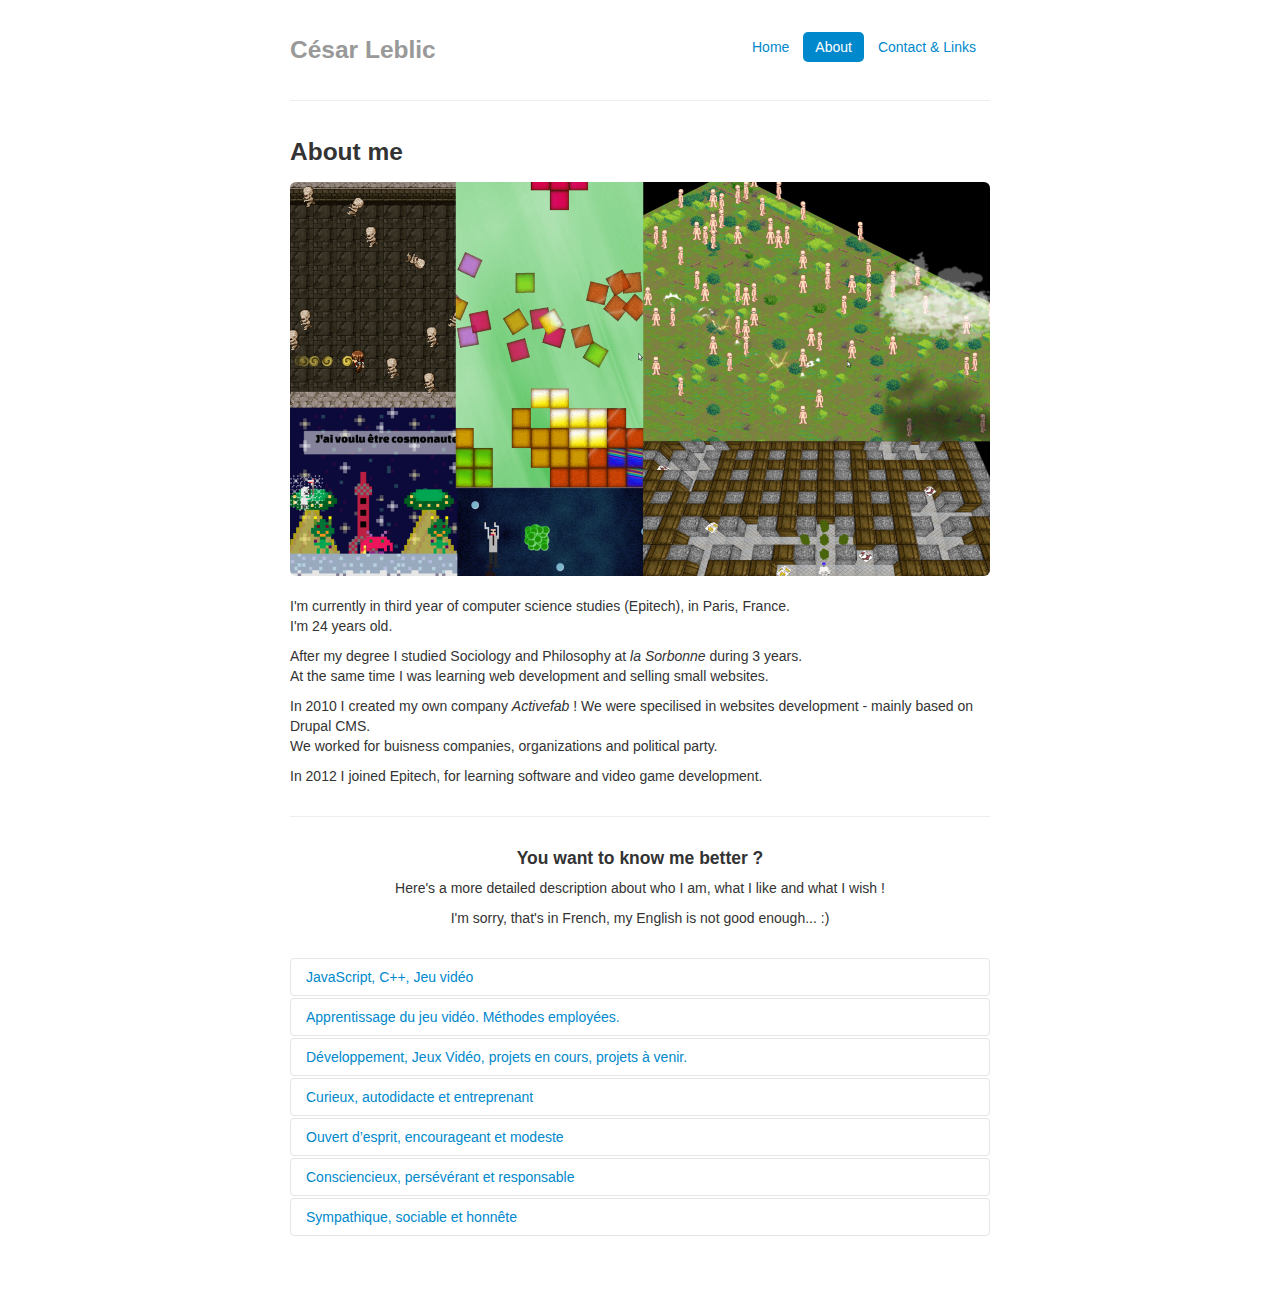
==== commit 5dc396fd: "about structure remastered" ====
--- a/about.html
+++ b/about.html
@@ -70,13 +70,13 @@
 	  </div>
 
 	  <hr>
-
 	  <div class="main">
             <article>
 	      <header>
 		<h3>About me</h3>
 	      </header>
               <section>
+		<img src="img/snap.png" class="img-rounded"/><br/><br/>
 		<p>
 		  I'm currently in third year of computer science studies (Epitech), in Paris, France. <br/>
 		  I'm 24 years old.
@@ -94,9 +94,6 @@
 		</p>
 	      </section>
             </article>
-	  </div>
-	  <div class="jumbotron">
-	    <img src="img/snap.png" class="img-rounded">
 	  </div>
 	  <hr>
 	  <div class="text-center">
--- a/css/main.css
+++ b/css/main.css
@@ -4,6 +4,17 @@
    Author's custom styles
    ========================================================================== */
 
+
+.btn-alert {
+  -webkit-transition: all 0.3s ease-out;
+  -webkit-animation-name: colorit0;
+  -webkit-animation-iteration-count: infinite;
+  -webkit-animation-duration: 10s;
+  -moz-transition: all 0.3s ease-out;
+  -moz-animation-name: colorit1;
+  -moz-animation-iteration-count: infinite;
+  -moz-animation-duration: 30s;
+}
 
 .message-alert, .message-alert * {
   -webkit-transition: all 0.3s ease-out;
@@ -34,6 +45,21 @@
 
 
 
+@-webkit-keyframes colorit1 {
+    0% {background-image: webkit-gradient(linear,0 0,0 100%,from(#8F278B),to(#8F278B));}
+    25% {background-color: #F38F1E!important;}
+    50% {background-color: #88C23F!important;}
+    75% {background-color: #E91E79!important;}
+    100% {background-color: #8F278B!important;}
+}
+
+@-moz-keyframes colorit1 {
+    0% {background-color: #8F278B;}
+    25% {background-color: #F38F1E;}
+    50% {background-color: #88C23F;}
+    75% {background-color: #E91E79;}
+    100% {background-color: #8F278B;}
+}
 
 
 
@@ -45,3 +71,4 @@
 
 
 
+
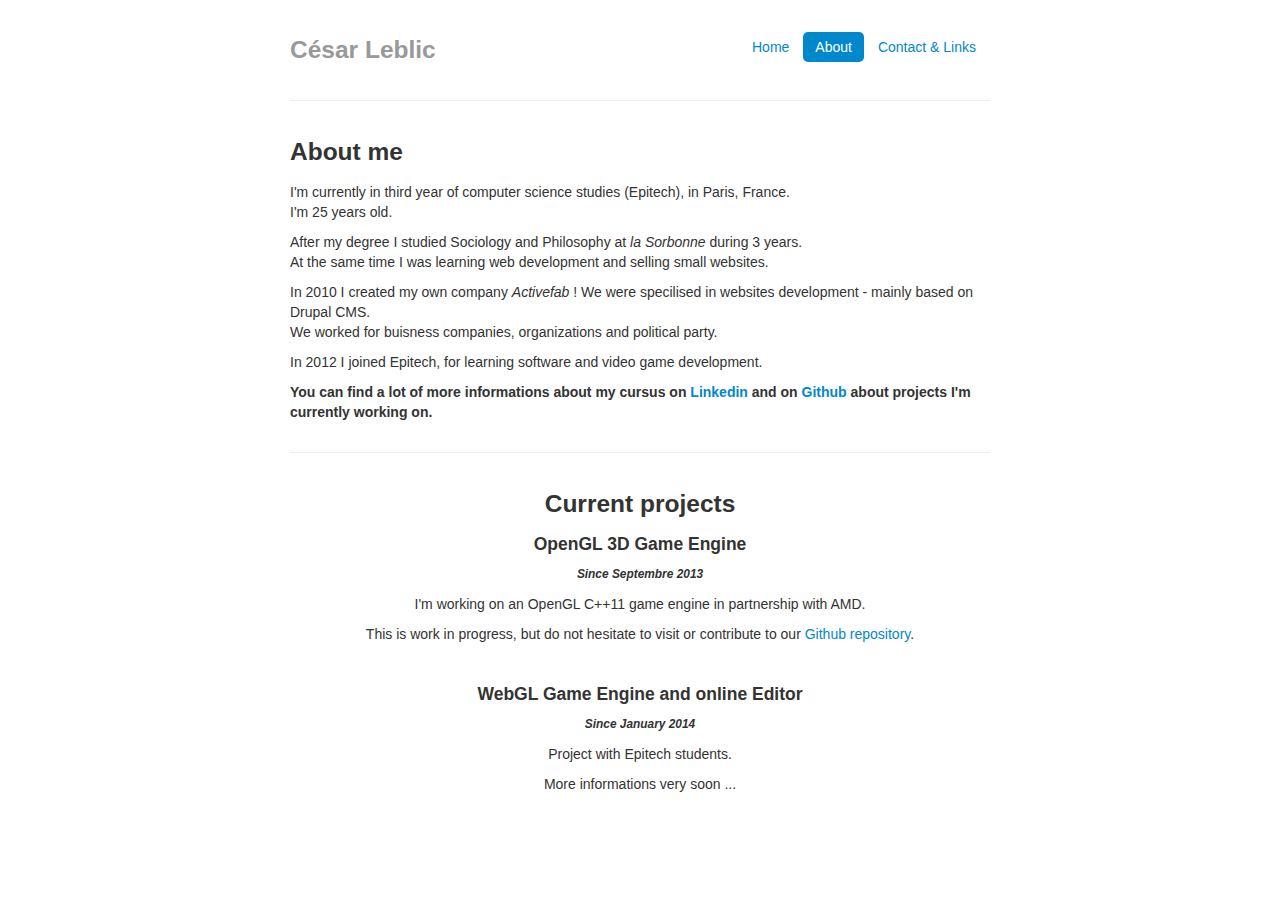
==== commit f9c7bc48: "Update" ====
--- a/about.html
+++ b/about.html
@@ -76,10 +76,9 @@
 		<h3>About me</h3>
 	      </header>
               <section>
-		<img src="img/snap.png" class="img-rounded"/><br/><br/>
 		<p>
 		  I'm currently in third year of computer science studies (Epitech), in Paris, France. <br/>
-		  I'm 24 years old.
+		  I'm 25 years old.
 		</p>
 		<p>
 		  After my degree I studied Sociology and Philosophy at <i>la Sorbonne</i> during 3 years.<br/>
@@ -92,231 +91,31 @@
 		<p>
 		  In 2012 I joined Epitech, for learning software and video game development.<br/>
 		</p>
+		<p>
+			<b>You can find a lot of more informations about my cursus on <a href="http://www.linkedin.com/pub/c%C3%A9sar-leblic/40/198/192">Linkedin</a> and on <a href="https://github.com/cesarl">Github</a> about projects I'm currently working on.</b>
+		</p>
 	      </section>
             </article>
 	  </div>
 	  <hr>
 	  <div class="text-center">
-	    <h4>You want to know me better ?</h4>
-	    <p>Here's a more detailed description about who I am, what I like and what I wish !</p>
-	    <p>I'm sorry, that's in French, my English is not good enough... :)</p>
+	    <h3>Current projects</h3>
+      </div>
+ 	  <div class="text-center">
+	    <h4>OpenGL 3D Game Engine</h4>
+	    <h6><i>Since Septembre 2013</i></h6>
+	    <p>I'm working on an OpenGL C++11 game engine in partnership with AMD.</p>
+	    <p>This is work in progress, but do not hesitate to visit or contribute to our <a href="https://github.com/PFA-OpenGL/OpenGL-Game-Engine">Github repository</a>.</p>
 	    <br/>
 	  </div>
-	  <div class="accordion">
-
-	    <div class="accordion-group">
-	      <div class="accordion-heading">
-		<a class="accordion-toggle" data-toggle="collapse" data-parent="#accordion5" href="#collapseFive">
-		  JavaScript, C++, Jeu vidéo
-		</a>
-	      </div>
-	      <div id="collapseFive" class="accordion-body collapse">
-		<div class="accordion-inner">
-		  <p>J’ai durant mon activité professionnelle, et tout au long de mes études, beaucoup travaillé à une meilleure maîtrise du JavaScript. Principalement du côté front-end, et orienté vers le jeu vidéo 2d.</p>
-		    <p>À la suite de la piscine C++ (3 semaines intensives de découverte du langage) en deuxième année, je me suis intéressé au développement de jeux vidéo en C++, en parallèle du cursus obligatoire. Ce travail a donné lieu à de modestes prototypes et m’a permis de découvrir de multiples aspects du langage, ainsi que de nouvelles approches architecturales du jeu vidéo.</p>
-		    <p>Le développement de jeu vidéo constitue en effet une des facettes de l’informatique que j'affectionne le plus. Cela pour plusieurs raisons, parmi lesquelles, la richesse des problématiques de développement soulevées par l’exercice et la complexité de l'architecture.</p>
-		    <p>N’ayant pas suivi de cursus scientifique et Epitech n’insistant pas dans son programme sur ce point, l’algorithmie est un des aspects du développement que je maîtrise le moins. C’est pourquoi j’ai décidé de suivre le cours dispensé par l’université de Princeton d’introduction à l’algorithmie sur Coursera.</p>
-		    <p>Je souhaite continuer à me perfectionner dans le développement de jeux, et orienter ma carrière dans cette direction.<br/>Ce n’est pas tant le goût du jeu qui alimente ma motivation mais plutôt la multitude d’aspects techniques que cette discipline regroupe.</p>
-		    <p>Pour me perfectionner au maximum dans cette voie, je compte poursuivre mes expériences personnelles en la matière, et continuer à chercher autour de moi des étudiants qui partageraient la même envie et la même motivation. C’est pourquoi je pense aussi orienter mon projet de fin d’année de Tek3 dans cette direction – à condition, encore une fois, de rencontrer de personnes avec qui m’associer.</p>
-		</div>
-	      </div>
-	    </div>
-
-	    <div class="accordion-group">
-	      <div class="accordion-heading">
-		<a class="accordion-toggle" data-toggle="collapse" data-parent="#accordion6" href="#collapseSix">
-		  Apprentissage du jeu vidéo. Méthodes employées.
-		</a>
-	      </div>
-	      <div id="collapseSix" class="accordion-body collapse">
-		<div class="accordion-inner">
-		  <p>Mon apprentissage du développement de jeu vidéo a jusqu’à maintenant gravité autour de 2 grands axes :</p>
-		  <ul>
-		    <li>Utilisation très restreinte de bibliothèques, framework ou WYSIWYG.</li>
-		    <li>Méthode de travail itérative.</li>
-		  </ul>
-		  <p>Ces choix, certainement contestables sur différents points, se justifient pour plusieurs raisons.</p>
-		  <p>J’ai personnellement décidé de limiter l’utilisation de bibliothèque externe, pour me concentrer sur l’architecture et les mécaniques propres aux jeux vidéo.</p>
-		  <p>Il m’a souvent été reproché de ne pas utiliser des logiciels tels que Unity, qui facilitent, il est vrai le développement, et permettent de réaliser de très bon produits rapidement. Cependant, les facilitées qu’amènent ce type de solution empêchent parfois, à mon sens, la découverte de certaines mécaniques essentielles au jeu vidéo.</p>
-		  <p>Pour en citer quelques une : assets managers, object culling / viewport, collision grid / quadtree / octree, scene managers, GUI...</p>
-		  <p>Bien évidemment, j'applique ce principe à mes projets personnels et dans le cadre de ma formation. Je suis tout a fait conscient que la situation n’est pas la même pour des logiciels complexes et professionnels.</p>
-		  <p>J’entends par méthode itérative, un principe extrêmement simple, qui pourrait se décomposer en 3 temps :</p>
-		  <ul>
-		    <li>
-		      <p>Définition des objectifs, réflexion et documentation.</p>
-		      <p>Tout d’abord, définir certains objectifs précis et se renseigner (internet, livre, collaborateurs...) sur les manières de les implémenter. Sélectionner celle qui nous semble la plus appropriée et que l’on a un minimum compris.</p>
-		    </li>
-		    <li><p>L’implémentation.</p>
-		      <p>Tenter d’appliquer l’approche choisie.</p>
-		      <p>Souvent beaucoup de problèmes en sortirons ; essayer de les résoudre et de terminer une première version plus ou moins fonctionnelle.</p>
-		    </li>
-		    <li><p>Le constat.</p>
-		      <p>Tirer différentes conclusions de l’étape précédente : les problèmes rencontrés, les dysfonctionnements, les améliorations possibles, les impasses.</p>
-		    </li>
-		    <p>Ces trois étapes se déroulent sur un cycle relativement court (environ une semaine), et se succèdent.</p>
-		    <p>Cette approche, à mon sens, réuni plusieurs atouts. Elle permet d’une part de décomplexer l’approche du développeur vis-à-vis de son travail. En effet, développer un jeu vidéo, peut-être à première vue assez effrayant pour un débutant comme moi : il y a énormément de points à prendre en considérations, et certains seront inévitablement oubliés ou poserons problème. Ce qui aboutit très vite sur un échec.</p>
-		    <p>Or en fixant des objectifs précis, une méthode et un temps limité, le développeur est assuré de ne pas s’enliser dans un projet trop vaste et sans fin.</p>
-		    <p>Cette approche permet aussi d’apprendre par l’expérience.</p>
-		</div>
-	      </div>
-	    </div>
-
-	    <div class="accordion-group">
-	      <div class="accordion-heading">
-		<a class="accordion-toggle" data-toggle="collapse" data-parent="#accordion7" href="#collapseSeven">
-		  Développement, Jeux Vidéo, projets en cours, projets à venir.
-		</a>
-	      </div>
-	      <div id="collapseSeven" class="accordion-body collapse">
-		<div class="accordion-inner">
-		  <p>Je travaille actuellement sur plusieurs petits projets dans le but de m’améliorer dans certains domaines, ou de découvrir certains aspects de la programmation qui me sont inédits.</p>
-		  <p>L’architecture étant une facette de la programmation qui m’intéresse le plus, et d’autre part, cette dernière n’étant malheureusement pas, à ma connaissance, mis en avant dans le programme d'Epitech; je consacre une partie de mon temps a cette dernière.</p>
-		  <p>Pour cela, j’expérimente certains schémas de construction à travers la réalisation d’un Tetris et d’un Binding of Isaac like.</p>
-		  <p>Cela peut paraître maigre mais il me semble que ces jeux contiennent certaines mécaniques fondamentales intéressantes à traiter (Scène, GUI, Component based entity Vs classical inheritance, sérialisation, …).</p>
-		  <p>Encore une fois j’utilise une méthode itérative pour la réalisation de ces projets en tentant d’apprendre de chacune des tentatives ou améliorations possibles, et en les impactant sur les différents jeux. Le but n’étant pas d’arriver à un produit fini mais d’accumuler une plus grande expérience.</p>
-		  <p>N’ayant que très peu travaillé avec la 3D, j’ai prévus, en association avec un autre étudiant, de réaliser une série d’expériences en OpenGL aux mois de juillet et d’août.</p>
-		  <p>Le programme demande encore à être définit plus clairement. Le projet consiste à s’intéresser aux mondes ouverts en 3 dimensions. Nous avons pour le moment distingué plusieurs étapes d’expérimentation parmi lesquelles :</p>
-		  <ul>
-		    <li>Streaming du monde</li>
-		    <li>Object culling</li>
-		    <li>3D sound & sound culling</li>
-		    <li>Conservation du monde et évolution de certaine de ses composantes dans le temps et dans l’espace.</li>
-		  </ul>
-		  <p>Encore une fois les objectifs ne sont pour le moment pas totalement définis.</p>
-		  <p>Désireux d’une part de mettre un pied dans l’open source et affectionnant particulièrement le jeu 2D, j’ai commencé à me pencher sur le développement d’une implémentation de Spriter en Allegro 5. Spriter est un WYSIWYG permettant de configurer des animations 2D et de les exporter au format XML.</p>
-		</div>
-	      </div>
-	    </div>
-
-	    <div class="accordion-group">
-	      <div class="accordion-heading">
-		<a class="accordion-toggle" data-toggle="collapse" data-parent="#accordion2" href="#collapseOne">
-		  Curieux, autodidacte et entreprenant
-		</a>
-	      </div>
-	      <div id="collapseOne" class="accordion-body collapse">
-		<div class="accordion-inner">
-		  <p>J'ai monté mon entreprise en septembre 2010, Activefab, une SARL spécialisée dans le développement web. Je m'étais auparavant formé au métier, en parallèle de mes études de philosophie à la Sorbonne.</p>
-		  <p>J'ai acquis mon savoir-faire technique, commercial et rédactionnel de manière indépendante et au fil de mes expériences professionnelles.</p>
-		  <p>Un peu moins de deux ans plus tard, j'ai décidé de renforcer ma formation technique en intégrant un cursus à l'Epitech, tout en continuant mon activité à temps partielle.</p>
-		  <p>Ces différentes décisions s'inscrivent dans une dynamique autodidactique, motivée par une constante curiosité ainsi qu'un désir grandissant d'élargir mon champ de connaissance et mon savoir-faire.</p>
-		  <p>Mon expérience professionnelle, en plus de m'introduire aux réalités du monde du travail, m'a permis d'acquérir une certaine constance dans mon activité ainsi qu’une grande rigueur et exigence personnelle.</p>
-		  <p>D'un autre cote, l'Epitech a renforcé mes qualités techniques en apportant à mon savoir-faire, acquis jusque-là de manière autodidacte, les connaissances théoriques et méthodologiques nécessaires.</p>
-		  <p>En parallèle de mes études et de mon activité professionnelle, je n'ai cessé de travailler à l'élaboration de projets personnels, gravitant principalement autour du développement de jeux vidéo, en puisant mon savoir dans divers ressources (livre, internet, Meetup...).</p>
-		</div>
-	      </div>
-	    </div>
-
-	    <div class="accordion-group">
-	      <div class="accordion-heading">
-		<a class="accordion-toggle" data-toggle="collapse" data-parent="#accordion2" href="#collapseTwo">
-		  Ouvert d’esprit, encourageant et modeste
-		</a>
-	      </div>
-	      <div id="collapseTwo" class="accordion-body collapse">
-		<div class="accordion-inner">
-		  <p>Mon éducation et mon origine sociale ont fait de moi une personne ouverte d’esprit, désireuse d'apprendre et d'apporter aux autres. Convaincu que la connaissance ne sert pas à être jalousement gardée, ou à flatter un ego, j’ai tout au long de ma scolarité, cherché à partager avec les autres étudiants, certains savoirs que j'avais pu acquérir, susceptibles de les intéresser. C’est pourquoi j'ai formé certain de mes camarades au JavaScript, au développement Web et partagé les codes sources de mes projets personnels.</p>
-		  <p>À l’inverse je cherche constamment à apprendre des autres, et à m’entourer de personnes à la fois curieuses et partageuses. C’est pourquoi, par exemple, j'ai participé à l’activité de deux laboratoires de l'Epitech.</p>
-		  <p>Plus jeune, pendant un an, de manière bénévole, j'ai fait du soutien scolaire auprès de collégiens et lycéens du quartier de la Goutte d’or. J’ai aussi participé à la création d’un Meetup sur Paris réunissant les personnes intéressées dans le développement de jeu vidéo.</p>
-		</div>
-	      </div>
-	    </div>
-
-	    <div class="accordion-group">
-	      <div class="accordion-heading">
-		<a class="accordion-toggle" data-toggle="collapse" data-parent="#accordion3" href="#collapseThree">
-		  Consciencieux, persévérant et responsable
-		</a>
-	      </div>
-	      <div id="collapseThree" class="accordion-body collapse">
-		<div class="accordion-inner">
-		  <p>À travers des petits boulots d'étudiants (fleuriste, régisseur, postier), j'ai découvert et appris à endurer certaines contraintes du travail (horaires, physiques).</p>
-		  <p>Plus tard, la création de mon entreprise, sa gestion, et mon activité au sein de cette dernière m’ont demandé de faire preuve d’une grande persévérance, ainsi que de déployer une grande énergie et force de travail.</p>
-		  <p>Je n’ai depuis lors cessé de chercher à conserver ce dynamisme et cette endurance.</p>
-		  <p>Cependant, ces traits de caractères peuvent parfois desservir le travail de groupe, ses différents membres n’adoptant pas nécessairement le même rythme, il a pu m’arriver de privilégier à certaines occasions la production à la concertation collective. Epitech me conduit constamment à travailler sur ce défaut et à m’adapter aux différentes méthodes et approches de mes collaborateurs.</p>
-		</div>
-	      </div>
-	    </div>
-
-	    <div class="accordion-group">
-	      <div class="accordion-heading">
-		<a class="accordion-toggle" data-toggle="collapse" data-parent="#accordion4" href="#collapseFour">
-		  Sympathique, sociable et honnête
-		</a>
-	      </div>
-	      <div id="collapseFour" class="accordion-body collapse">
-		<div class="accordion-inner">
-		  <p>Doué d’une certaine aisance relationnelle, et d’un goût de la discussion et de l’échange, j’aime entretenir avec mes collaborateurs une relation conviviale.</p>
-		  <p>Ayant fondé mon entreprise avec un ami d’enfance, j'ai toujours considéré qu’il était nécessaire au maintien d’une atmosphère agréable, d’entretenir un climat de sympathie dans le cadre du travail.</p>
-		  <p>D’autre part, j’accorde une place importante à l’honnêteté au sein des relations de travail. Cette dernière, à mon sens, est essentielle à la cohésion du groupe ainsi qu’à l’efficacité de ce dernier, car si la confiance est perdue entre les collaborateurs, la productivité risque de s’en trouvé entachée.</p>
-		  <p>Ce souci d’honnêteté peut parfois introduire certaines frictions dans le travail de groupe. En effet, il m’est difficile d’organiser le déroulement d’un projet si j’ai perdu toute confiance en mes binômes. Encore une fois, le cursus d'Epitech nous amenant à collaborer avec toute sorte d’étudiant, à l’honnêteté variable, me permet de travailler sur ce point.</p>
-		</div>
-	      </div>
-	    </div>
-
-
-	    <!-- <div class="accordion-group"> -->
-	    <!--   <div class="accordion-heading"> -->
-	    <!-- 	<a class="accordion-toggle" data-toggle="collapse" data-parent="#accordion8" href="#collapseHeight"> -->
-	    <!-- 	  Plan de secours  :) -->
-	    <!-- 	</a> -->
-	    <!--   </div> -->
-	    <!--   <div id="collapseHeight" class="accordion-body collapse"> -->
-	    <!-- 	<div class="accordion-inner"> -->
-	    <!-- 	  <p>En parallèle de ce travail, je continue de me perfectionner dans le développement web, qui était mon activité professionnelle, de manière à pouvoir me réorienter en cas d’échec dans le domaine du jeu vidéo. C’est pourquoi je m’efforce de réaliser quelques projets personnels ou professionnels en NodeJs et Ruby on Rails.</p> -->
-	    <!-- 	</div> -->
-	    <!--   </div> -->
-	    <!-- </div> -->
-
+	  <div class="text-center">
+	    <h4>WebGL Game Engine and online Editor</h4>
+	    <h6><i>Since January 2014</i></h6>
+	    <p>Project with Epitech students.</p>
+	    <p>More informations very soon ...</p>
+	    <br/>
 	  </div>
 	</div> <!-- /container -->
-
-        <!-- <\!-- This code is taken from http://twitter.github.com/bootstrap/examples/hero.html -\-> -->
-        <!-- <div class="container-narrow"> -->
-        <!--   <div class="navbar navbar-inverse navbar-fixed-top"> -->
-        <!--     <div class="navbar-inner"> -->
-        <!--       <div class="container-narrow"> -->
-        <!--         <a class="btn btn-navbar" data-toggle="collapse" data-target=".nav-collapse"> -->
-        <!--           <span class="icon-bar"></span> -->
-        <!--           <span class="icon-bar"></span> -->
-        <!--           <span class="icon-bar"></span> -->
-        <!--         </a> -->
-        <!--         <a class="brand" href="#">César Leblic</a><span class="subbrand"> - computer science student, specialized in Video Game development</span> -->
-        <!--       </div> -->
-        <!--     </div> -->
-        <!--   </div> -->
-        <!--   <\!-- Main hero unit for a primary marketing message or call to action -\-> -->
-	<!--   <div class="message-alert text-center"> -->
-	<!--     <p>Hey !!! I'm looking for a part-time job in video game development from septembre 2013 to April 2014 !</p> -->
-	<!--   </div> -->
-        <!--   <div> -->
-	<!--     <p class="lead text-center">I'm <b>César Leblic</b>, currently in third year of computer science studies at Epitech Paris.</p> -->
-        <!--   </div> -->
-        <!--   <\!-- Example row of columns -\-> -->
-	<!--   <hr> -->
-        <!--   <div class="jumbotron"> -->
-	<!--     <h3>About me</h3> -->
-	<!--     <p> -->
-	<!--       I'm currently in third year of computer science studies (Epitech), in Paris, France. <br/> -->
-	<!-- 	I'm 24 years old. -->
-	<!--       </p> -->
-	<!--       <p> -->
-	<!-- 	After my degree I studied Sociology and Philosophy at <i>la Sorbonne</i> during 3 years.<br/> -->
-	<!-- 	At the same time I was learning web development and selling small websites. -->
-	<!--       </p> -->
-	<!--       <p> -->
-	<!-- 	In 2010 I created my own company <i>Activefab</i> ! We were specilised in websites development - mainly based on Drupal CMS.<br/> -->
-	<!-- 	We worked for buisness companies, organizations and political party. -->
-	<!--       </p> -->
-        <!--     </div> -->
-
-        <!--     <hr> -->
-
-        <!--     <footer> -->
-        <!--       <p>&copy; Company 2012</p> -->
-        <!--     </footer> -->
-
-	<!--   </div> <\!-- /container -\-> -->
 
 	  <script src="//ajax.googleapis.com/ajax/libs/jquery/1.9.1/jquery.min.js"></script>
 	  <script>window.jQuery || document.write('<script src="js/vendor/jquery-1.9.1.min.js"><\/script>')</script>
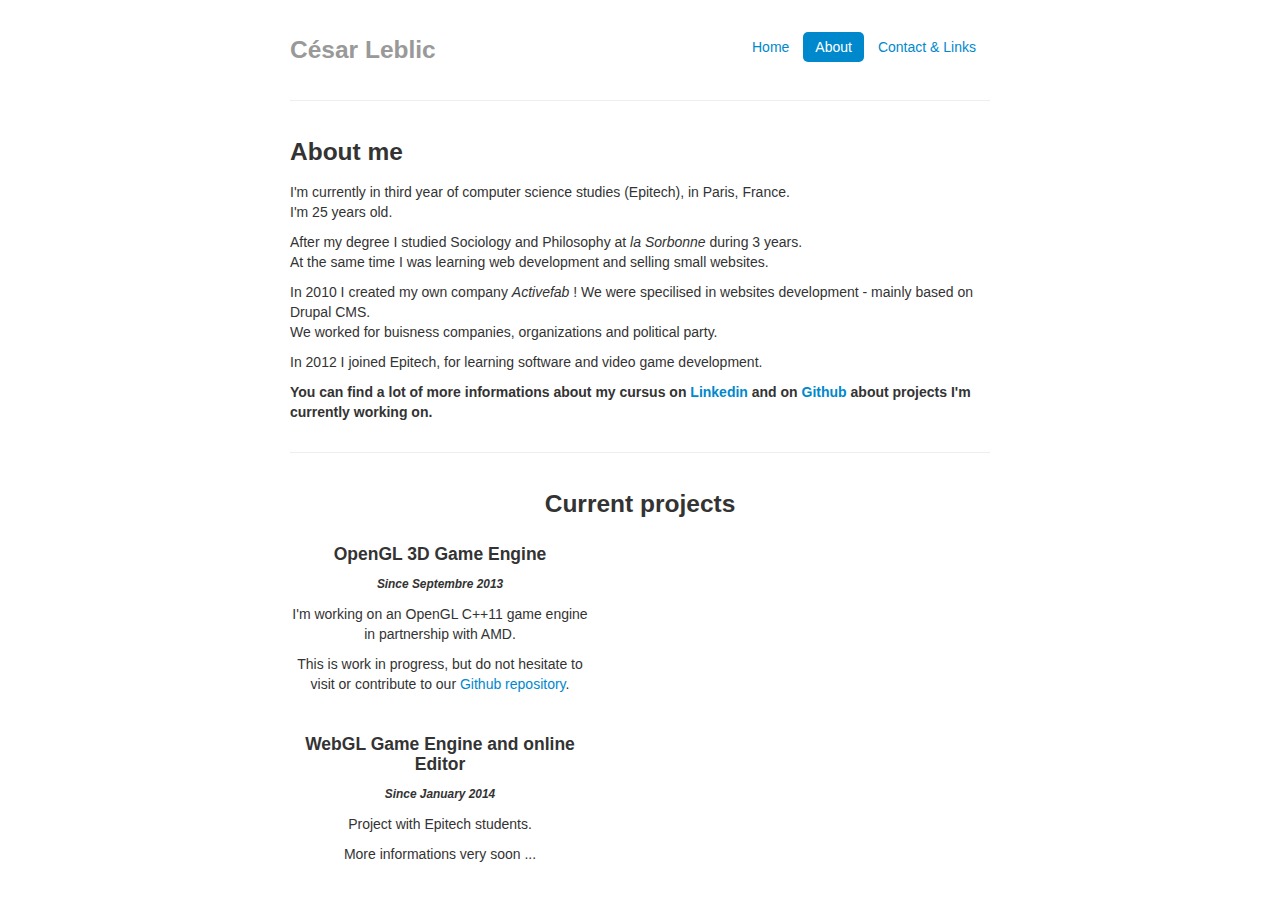
==== commit 6ec9acae: "Octocard added" ====
--- a/about.html
+++ b/about.html
@@ -101,6 +101,7 @@
 	  <div class="text-center">
 	    <h3>Current projects</h3>
       </div>
+      <div class="left" style="float:left; width:300px; margin-right:100px;">
  	  <div class="text-center">
 	    <h4>OpenGL 3D Game Engine</h4>
 	    <h6><i>Since Septembre 2013</i></h6>
@@ -114,6 +115,17 @@
 	    <p>Project with Epitech students.</p>
 	    <p>More informations very soon ...</p>
 	    <br/>
+	  </div>
+	</div>
+	<div class="right" style="float:left; width:300px;">
+	  <div class="text-center" style="width:300px;margin:auto;">
+	  	<script
+	  	data-name="cesarl"
+	  	data-modules="base,details,stats,eventsStatis,orgs"
+	  	data-orgsNum="2"
+	  	src="http://nodejs.in/octocard/bin/octocard.js">
+	  	</script>
+	  	</div>
 	  </div>
 	</div> <!-- /container -->
 
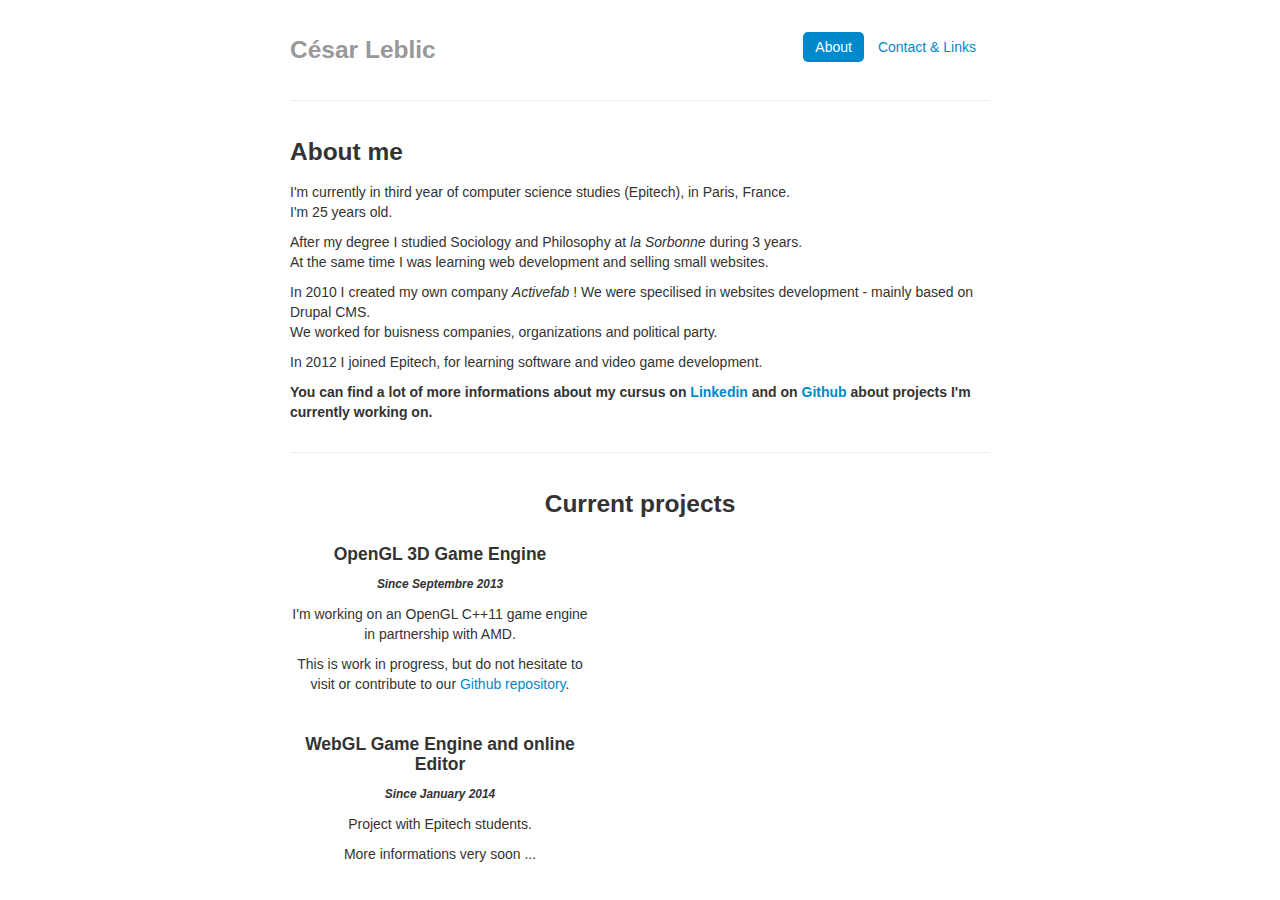
==== commit 230ffe07: "Frontpage removed" ====
--- a/about.html
+++ b/about.html
@@ -62,8 +62,7 @@
 
 	  <div class="masthead">
             <ul class="nav nav-pills pull-right">
-              <li><a href="./index.html">Home</a></li>
-              <li class="active"><a href="about.html">About</a></li>
+              <li class="active"><a href="./index.html">About</a></li>
               <li><a href="./contact.html">Contact & Links</a></li>
             </ul>
             <h3 class="muted">César Leblic</h3>
